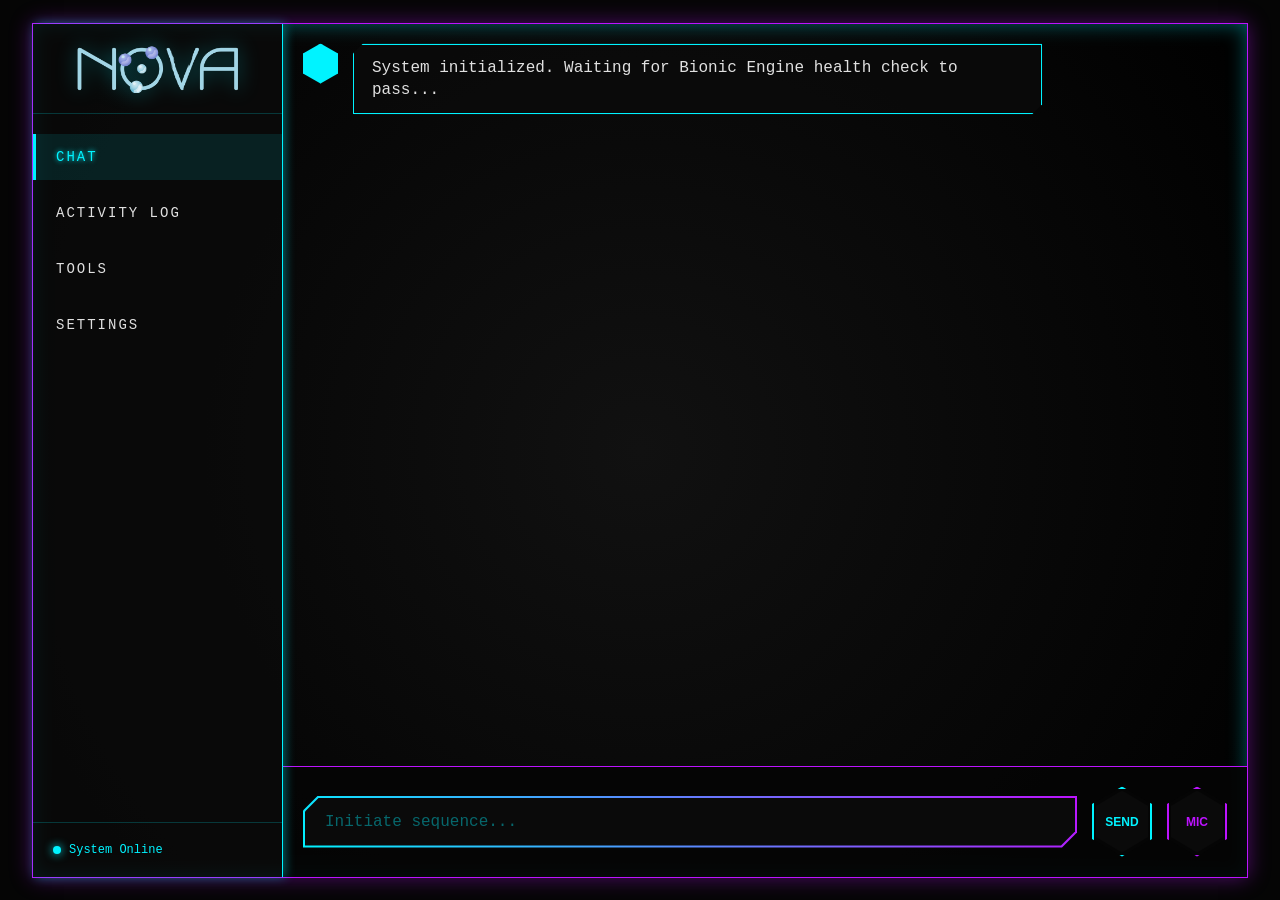
==== web/index.html @ f8d1fd41 "Fix KV caching and implement dynamic AI tools - Sort available tools alphabetically to maintain a st" ====
<!DOCTYPE html>
<html lang="en">
<head>
    <meta charset="UTF-8">
    <meta name="viewport" content="width=device-width, initial-scale=1.0">
    <title>NOVA - Personal AI</title>
    <link rel="stylesheet" href="style.css">
</head>
<body>

    <div class="container">

        <!-- Sidebar Navigation -->
        <aside class="sidebar">
            <div class="sidebar-header">
                <img src="assets/nova-logo.png" alt="NOVA Logo" class="nova-logo">
            </div>

            <nav class="sidebar-nav">
                <button class="nav-btn active" data-tab="tab-chat">
                    <span class="nav-text">CHAT</span>
                </button>
                <button class="nav-btn" data-tab="tab-log">
                    <span class="nav-text">ACTIVITY LOG</span>
                </button>
                <button class="nav-btn" data-tab="tab-tools">
                    <span class="nav-text">TOOLS</span>
                </button>
                <button class="nav-btn" data-tab="tab-settings">
                    <span class="nav-text">SETTINGS</span>
                </button>
            </nav>

            <div class="sidebar-footer">
                <div class="status-indicator">
                    <span class="dot"></span> System Online
                </div>
            </div>
        </aside>

        <!-- Main Content Area -->
        <div class="main-content">

            <!-- CHAT TAB -->
            <section id="tab-chat" class="tab-pane active">
                <main class="chat-container" id="chat-container">
                    <div class="message system">
                        <div class="hexagon-avatar system-avatar"></div>
                        <div class="message-content">System initialized. Waiting for Bionic Engine health check to pass...</div>
                    </div>
                </main>

                <footer class="input-area">
                    <div class="input-wrapper hexagon-border">
                        <input type="text" id="user-input" placeholder="Initiate sequence..." autocomplete="off">
                    </div>

                    <button id="send-btn" class="hexagon-btn send-btn">
                        <span>SEND</span>
                    </button>
                    <button id="mic-btn" class="hexagon-btn mic-btn">
                        <span>MIC</span>
                    </button>
                </footer>
            </section>

            <!-- ACTIVITY LOG TAB -->
            <section id="tab-log" class="tab-pane">
                <div class="pane-header">
                    <h3>SYSTEM ACTIVITY LOG</h3>
                </div>
                <div class="log-container" id="log-container">
                    <div class="log-entry system-log">
                        <span class="log-time">[sys_init]</span> Core components loaded.
                    </div>
                </div>
            </section>

            <!-- TOOLS TAB -->
            <section id="tab-tools" class="tab-pane">
                <div class="pane-header">
                    <h3>TOOL CONFIGURATION</h3>
                </div>
                <div class="settings-content" id="tools-tab-content">
                    <div class="settings-card">
                        <h4>Active AI Tools</h4>
                        <p class="card-desc">Select which tools NOVA can access during normal conversation. Disabling a tool prevents the AI from using it.</p>
                        <div class="form-group" id="ai-tools-container" style="display: flex; gap: 15px; flex-direction: column;">
                            <!-- Checkboxes populated dynamically by JS -->
                        </div>
                    </div>
                </div>
            </section>

            <!-- SETTINGS TAB -->
            <section id="tab-settings" class="tab-pane">
                <div class="pane-header">
                    <h3>SYSTEM SETTINGS</h3>
                </div>
                <div class="settings-content">

                    <div class="settings-card" id="vp-card-dashboard">
                        <h4>Voice Profiles (Speaker Verification)</h4>
                        <p class="card-desc">Enroll user voices so NOVA can identify who is speaking and ignore background noise (e.g. TVs).</p>

                        <!-- List of existing profiles -->
                        <div id="vp-list-container" style="margin-bottom: 20px;">
                            <!-- Populated by JS -->
                        </div>

                        <div style="border-top: 1px solid rgba(188, 19, 254, 0.3); padding-top: 15px; margin-top: 15px;">
                            <h5 style="color: var(--cyan); margin-bottom: 10px;">Add New Profile</h5>
                            <div class="form-group">
                                <label>User Name</label>
                                <input type="text" id="vp-name" class="cyber-input" placeholder="e.g. Jules">
                            </div>
                            <div class="form-group">
                                <label>Title / Pronoun</label>
                                <input type="text" id="vp-title" class="cyber-input" placeholder="e.g. Sir / Ma'am">
                            </div>

                            <button class="cyber-btn" id="enroll-voice-btn">
                                [ START ENROLLMENT ]
                            </button>
                        </div>
                    </div>

                    <!-- Voice Enrollment Wizard (Hidden by default) -->
                    <div class="settings-card" id="vp-card-wizard" style="display: none; text-align: center;">
                        <h4 style="color: var(--cyan); margin-bottom: 5px;">Acoustic Enrollment Phase</h4>
                        <p class="card-desc" id="vp-wizard-subtitle">Recording voice profile for <span id="vp-wizard-name" style="color: var(--purple);"></span></p>

                        <div style="margin: 20px 0; padding: 20px; background: rgba(0,0,0,0.5); border: 1px dashed var(--cyan);">
                            <p style="font-size: 12px; color: #888; margin-bottom: 10px;">Phrase <span id="vp-phrase-num">1</span> of 3</p>
                            <p id="vp-phrase-text" style="font-size: 18px; color: var(--text-main); font-style: italic; letter-spacing: 1px;">
                                "The quick brown fox jumps over the lazy dog."
                            </p>
                        </div>

                        <div style="display: flex; flex-direction: column; align-items: center; gap: 15px;">
                            <div style="display: flex; gap: 10px; justify-content: center; flex-wrap: wrap;">
                                <button class="cyber-btn" id="vp-btn-record" style="width: auto; padding: 10px 30px;">
                                    <span class="dot" style="display:inline-block; background-color: red; box-shadow: 0 0 10px red; animation: none;"></span> [ RECORD ]
                                </button>

                                <button class="cyber-btn" id="vp-btn-accept" style="display: none; width: auto; border-color: var(--cyan); color: var(--cyan);">
                                    [ ACCEPT ]
                                </button>
                                <button class="cyber-btn" id="vp-btn-rerecord" style="display: none; width: auto;">
                                    [ RE-RECORD ]
                                </button>
                            </div>

                            <!-- VU Meter -->
                            <div id="vu-meter-container" style="display: none; width: 80%; height: 10px; background: rgba(0,0,0,0.5); border: 1px solid var(--purple); border-radius: 5px; overflow: hidden;">
                                <!-- The level container maintains a fixed gradient, but clips its content to the width percentage -->
                                <div id="vu-level" style="width: 0%; height: 100%; background: linear-gradient(90deg, #00f3ff 0%, #0f0 40%, #ff0 75%, #f00 100%); background-size: 200px 10px; transition: width 0.05s ease-out;"></div>
                            </div>
                        </div>

                        <button class="cyber-btn" id="vp-btn-cancel" style="margin-top: 20px; border-color: #555; color: #888;">
                            [ CANCEL ENROLLMENT ]
                        </button>
                    </div>

                    <div class="settings-card">
                        <h4>Audio Engine</h4>
                        <p class="card-desc">Configure input microphone, local TTS output, and acoustic filters.</p>

                        <div class="form-group">
                            <label>Input Microphone</label>
                            <select id="audio-device-select" class="cyber-input" style="margin-bottom: 10px;">
                                <option value="">Loading devices...</option>
                            </select>

                            <label style="display: flex; justify-content: space-between;">
                                <span>Software Gain (Volume Boost)</span>
                                <span id="gain-value-display" style="color: var(--cyan);">1.0x</span>
                            </label>
                            <input type="range" id="audio-gain-slider" min="0.1" max="10.0" step="0.1" value="1.0" style="width: 100%; accent-color: var(--cyan); cursor: pointer; margin-bottom: 15px;">

                            <label style="display: flex; justify-content: space-between;">
                                <span>Noise Gate Threshold</span>
                                <span id="gate-value-display" style="color: var(--cyan);">-40 dB</span>
                            </label>
                            <input type="range" id="audio-gate-slider" min="-100" max="0" step="1" value="-40" style="width: 100%; accent-color: var(--purple); cursor: pointer; margin-bottom: 15px;">

                            <label class="cyber-checkbox-container">
                                <input type="checkbox" id="audio-spectral-nr" checked>
                                <span class="checkmark-hex"></span>
                                <span>Enable Spectral Noise Reduction (Anti-Hiss)</span>
                            </label>
                        </div>

                        <div class="form-group">
                            <label>TTS Output Voice</label>
                            <select id="tts-voice-select" class="cyber-input">
                                <option value="">Loading voices...</option>
                            </select>
                        </div>

                        <div class="form-group">
                            <label>Voice Effect</label>
                            <select id="tts-effect-select" class="cyber-input">
                                <option value="futuristic">Futuristic AI (Reverb + Chorus)</option>
                                <option value="robotic">Clean Robotic</option>
                                <option value="natural">Natural (No Effects)</option>
                            </select>
                        </div>
                    </div>

                    <div class="settings-card">
                        <h4>OBS Stream Overlay</h4>
                        <p class="card-desc">Add this URL as a "Browser Source" in OBS. Set width/height to your canvas size (e.g. 800x600).</p>
                        <div class="form-group">
                            <label>Browser Source URL</label>
                            <input type="text" id="obs-url" class="cyber-input" readonly>
                        </div>
                        <button class="cyber-btn" id="copy-obs-btn" style="margin-bottom: 15px;">
                            [ COPY URL ]
                        </button>

                        <div style="border-top: 1px solid rgba(0, 243, 255, 0.2); padding-top: 15px;">
                            <label class="cyber-checkbox-container" style="margin-bottom: 5px;">
                                <input type="checkbox" id="streamer-mode-toggle">
                                <span class="checkmark-hex"></span>
                                <span><strong>Enable Streamer Mode</strong> (Prevents AI from leaking private data)</span>
                            </label>
                            <p style="font-size: 11px; color: #888; margin-left: 30px; margin-top: 5px;">
                                <em>Note: If NOVA detects OBS Studio is running, this toggle will be automatically controlled.</em>
                            </p>
                        </div>
                    </div>

                    <div class="settings-card">
                        <h4>Dynamic Briefing Configuration</h4>
                        <p class="card-desc">Select the modular data streams NOVA should execute and include in her dynamic presence greeting report.</p>
                        <div class="form-group" id="dynamic-tools-container" style="display: flex; gap: 15px; flex-direction: column;">
                            <!-- Checkboxes populated dynamically by JS based on tools/ folder -->
                        </div>
                    </div>

                </div>
            </section>

        </div>
    </div>

    <!-- Scripts -->
    <script type="text/javascript" src="/eel.js"></script>
    <script src="main.js"></script>
</body>
</html>
---- web/style.css ----
:root {
    --bg-color: #050505;
    --cyan: #00f3ff;
    --cyan-glow: rgba(0, 243, 255, 0.4);
    --purple: #bc13fe;
    --purple-glow: rgba(188, 19, 254, 0.4);
    --text-main: #e0e0e0;
    --hex-bg: #0a0a0a;
}

* {
    box-sizing: border-box;
    margin: 0;
    padding: 0;
}

body {
    font-family: 'Courier New', Courier, monospace;
    background-color: var(--bg-color);
    color: var(--text-main);
    height: 100vh;
    display: flex;
    justify-content: center;
    align-items: center;
    overflow: hidden;
    /* Custom Default Cursor - Top-Left Cyberpunk Arrow. Properly URL-encoded and translated so tip is at exactly 0,0 */
    cursor: url("data:image/svg+xml,%3Csvg xmlns='http://www.w3.org/2000/svg' width='24' height='24' viewBox='0 0 32 32'%3E%3Cg transform='translate(-6.10, -6.10) rotate(-45 16 16)'%3E%3Cpath d='M 16 2 L 28 26 L 16 20 L 4 26 Z' fill='none' stroke='%23bc13fe' stroke-width='3' stroke-linejoin='round'/%3E%3Cpath d='M 16 6 L 24 22 L 16 18 L 8 22 Z' fill='%2300f3ff' stroke='none'/%3E%3Cpath d='M 16 12 L 20 20 L 16 18 L 12 20 Z' fill='none' stroke='%2300f3ff' stroke-width='1.5' stroke-linejoin='round'/%3E%3C/g%3E%3C/svg%3E") 0 0, auto;
}

/* Custom Hover Cursor - Glowing Top-Left Cyberpunk Arrow. Properly URL-encoded and translated. */
.nav-btn:hover, .send-btn:hover, .mic-btn:hover, .cyber-btn:hover,
input[type="text"]:hover, select:hover, .cyber-input:hover {
    cursor: url("data:image/svg+xml,%3Csvg xmlns='http://www.w3.org/2000/svg' width='36' height='36' viewBox='0 0 48 48'%3E%3Cdefs%3E%3Cfilter id='glow'%3E%3CfeGaussianBlur stdDeviation='3' result='coloredBlur'/%3E%3CfeMerge%3E%3CfeMergeNode in='coloredBlur'/%3E%3CfeMergeNode in='SourceGraphic'/%3E%3C/feMerge%3E%3C/filter%3E%3C/defs%3E%3Cg filter='url(%23glow)'%3E%3Cg transform='translate(8, 8) translate(-6.10, -6.10) rotate(-45 16 16)'%3E%3Cpath d='M 16 2 L 28 26 L 16 20 L 4 26 Z' fill='none' stroke='%23bc13fe' stroke-width='3' stroke-linejoin='round'/%3E%3Cpath d='M 16 6 L 24 22 L 16 18 L 8 22 Z' fill='%2300f3ff' stroke='none'/%3E%3Cpath d='M 16 12 L 20 20 L 16 18 L 12 20 Z' fill='none' stroke='%2300f3ff' stroke-width='1.5' stroke-linejoin='round'/%3E%3C/g%3E%3C/g%3E%3C/svg%3E") 6 6, pointer !important;
}

.container {
    width: 95vw;
    height: 95vh;
    background: radial-gradient(circle at center, #111 0%, #000 100%);
    border: 1px solid var(--purple);
    box-shadow: 0 0 20px var(--purple-glow), inset 0 0 20px var(--cyan-glow);
    display: flex;
    flex-direction: row; /* Changed to row for sidebar */
    position: relative;
}

/* Sidebar Navigation */
.sidebar {
    width: 250px;
    border-right: 1px solid var(--cyan);
    box-shadow: 2px 0 10px var(--cyan-glow);
    display: flex;
    flex-direction: column;
    background: rgba(10, 10, 10, 0.8);
    z-index: 10;
}

.sidebar-header {
    display: flex;
    justify-content: center;
    align-items: center;
    padding: 20px;
    border-bottom: 1px solid rgba(0, 243, 255, 0.2);
}

.nova-logo {
    max-width: 80%;
    height: auto;
    filter: drop-shadow(0 0 10px var(--cyan-glow));
}

.sidebar-nav {
    flex-grow: 1;
    display: flex;
    flex-direction: column;
    padding: 20px 0;
    gap: 10px;
}

.nav-btn {
    background: transparent;
    border: none;
    color: var(--text-main);
    padding: 15px 20px;
    text-align: left;
    cursor: pointer;
    font-family: inherit;
    font-size: 14px;
    letter-spacing: 2px;
    position: relative;
    transition: all 0.3s;
    border-left: 3px solid transparent;
}

.nav-btn:hover {
    background: rgba(188, 19, 254, 0.1);
    color: var(--purple);
}

.nav-btn.active {
    border-left: 3px solid var(--cyan);
    background: rgba(0, 243, 255, 0.1);
    color: var(--cyan);
    text-shadow: 0 0 5px var(--cyan);
}

.sidebar-footer {
    padding: 20px;
    border-top: 1px solid rgba(0, 243, 255, 0.2);
}

.status-indicator {
    display: flex;
    align-items: center;
    color: var(--cyan);
    font-size: 12px;
}

.dot {
    width: 8px;
    height: 8px;
    background-color: var(--cyan);
    border-radius: 50%;
    margin-right: 8px;
    box-shadow: 0 0 10px var(--cyan);
    animation: blink 2s infinite;
}

@keyframes blink {
    0%, 100% { opacity: 1; }
    50% { opacity: 0.3; }
}

/* Main Content Area */
.main-content {
    flex-grow: 1;
    position: relative;
    overflow: hidden;
    display: flex;
    flex-direction: column;
}

.tab-pane {
    display: none;
    width: 100%;
    height: 100%;
    flex-direction: column;
}

.tab-pane.active {
    display: flex;
}

.pane-header {
    padding: 20px;
    border-bottom: 1px solid rgba(188, 19, 254, 0.3);
}

.pane-header h3 {
    color: var(--purple);
    letter-spacing: 3px;
    font-size: 16px;
    text-shadow: 0 0 5px var(--purple);
}

/* Chat Tab Specifics */
.chat-container {
    flex-grow: 1;
    padding: 20px;
    overflow-y: auto;
    display: flex;
    flex-direction: column;
    gap: 15px;
}

.chat-container::-webkit-scrollbar { width: 8px; }
.chat-container::-webkit-scrollbar-track { background: transparent; }
.chat-container::-webkit-scrollbar-thumb { background: var(--purple); border-radius: 4px; }

.message {
    display: flex;
    align-items: flex-start;
    max-width: 80%;
    animation: fadeIn 0.3s ease-out;
}

.message.user {
    align-self: flex-end;
    flex-direction: row-reverse;
}

.message.system, .message.assistant {
    align-self: flex-start;
}

.hexagon-avatar {
    width: 35px;
    height: 40px;
    clip-path: polygon(50% 0%, 100% 25%, 100% 75%, 50% 100%, 0% 75%, 0% 25%);
    flex-shrink: 0;
}

.system-avatar {
    background-color: var(--cyan);
    box-shadow: 0 0 10px var(--cyan);
    margin-right: 15px;
}

.user-avatar {
    background-color: var(--purple);
    box-shadow: 0 0 10px var(--purple);
    margin-left: 15px;
}

.message-content {
    background: rgba(10, 10, 10, 0.8);
    padding: 12px 18px;
    border: 1px solid;
    position: relative;
    line-height: 1.4;
}

.message.system .message-content, .message.assistant .message-content {
    border-color: var(--cyan);
    box-shadow: 0 0 10px var(--cyan-glow);
    clip-path: polygon(10px 0, 100% 0, 100% calc(100% - 10px), calc(100% - 10px) 100%, 0 100%, 0 10px);
}

.message.user .message-content {
    border-color: var(--purple);
    box-shadow: 0 0 10px var(--purple-glow);
    color: var(--purple);
    clip-path: polygon(0 0, calc(100% - 10px) 0, 100% 10px, 100% 100%, 10px 100%, 0 calc(100% - 10px));
}

@keyframes fadeIn {
    from { opacity: 0; transform: translateY(10px); }
    to { opacity: 1; transform: translateY(0); }
}

/* Input Area */
.input-area {
    display: flex;
    padding: 20px;
    gap: 15px;
    border-top: 1px solid var(--purple);
    background: rgba(5, 5, 5, 0.9);
    align-items: center;
}

.input-wrapper {
    flex-grow: 1;
    position: relative;
    padding: 2px;
    background: linear-gradient(45deg, var(--cyan), var(--purple));
    clip-path: polygon(15px 0, 100% 0, 100% calc(100% - 15px), calc(100% - 15px) 100%, 0 100%, 0 15px);
}

.input-wrapper input {
    width: 100%;
    background-color: var(--hex-bg);
    border: none;
    padding: 15px 20px;
    color: var(--cyan);
    font-family: 'Courier New', Courier, monospace;
    font-size: 16px;
    outline: none;
    clip-path: polygon(14px 0, 100% 0, 100% calc(100% - 14px), calc(100% - 14px) 100%, 0 100%, 0 14px);
}

.input-wrapper input::placeholder {
    color: rgba(0, 243, 255, 0.4);
}

.hexagon-btn {
    width: 60px;
    height: 70px;
    background-color: var(--bg-color);
    border: none;
    color: white;
    cursor: pointer;
    position: relative;
    clip-path: polygon(50% 0%, 100% 25%, 100% 75%, 50% 100%, 0% 75%, 0% 25%);
    transition: all 0.2s;
    display: flex;
    justify-content: center;
    align-items: center;
}

.hexagon-btn span { font-size: 12px; font-weight: bold; z-index: 2; }

.send-btn { border: 2px solid var(--cyan); color: var(--cyan); box-shadow: 0 0 15px var(--cyan-glow); }
.send-btn::before {
    content: ''; position: absolute; inset: 2px; background-color: var(--hex-bg);
    clip-path: polygon(50% 0%, 100% 25%, 100% 75%, 50% 100%, 0% 75%, 0% 25%); z-index: 1;
}
.send-btn:hover { background-color: var(--cyan); color: var(--bg-color); box-shadow: 0 0 20px var(--cyan); }
.send-btn:hover::before { background-color: var(--cyan); }

.mic-btn { border: 2px solid var(--purple); color: var(--purple); box-shadow: 0 0 15px var(--purple-glow); }
.mic-btn::before {
    content: ''; position: absolute; inset: 2px; background-color: var(--hex-bg);
    clip-path: polygon(50% 0%, 100% 25%, 100% 75%, 50% 100%, 0% 75%, 0% 25%); z-index: 1;
}
.mic-btn:hover { background-color: var(--purple); color: var(--bg-color); box-shadow: 0 0 20px var(--purple); }
.mic-btn:hover::before { background-color: var(--purple); }

.loading-dots { display: inline-block; }
.loading-dots span {
    animation: loading 1.4s infinite both;
    width: 4px; height: 4px; background-color: var(--cyan);
    border-radius: 50%; display: inline-block; margin: 0 2px;
}
.loading-dots span:nth-child(1) { animation-delay: -0.32s; }
.loading-dots span:nth-child(2) { animation-delay: -0.16s; }
@keyframes loading { 0%, 80%, 100% { transform: scale(0); } 40% { transform: scale(1); } }

/* Shared Pane Content */
.settings-content, .log-container {
    padding: 20px;
    overflow-y: auto;
    flex-grow: 1;
    min-height: 0; /* Forces flex child to stay within parent bounds */
}

.settings-content::-webkit-scrollbar, .log-container::-webkit-scrollbar { width: 8px; }
.settings-content::-webkit-scrollbar-track, .log-container::-webkit-scrollbar-track { background: transparent; }
.settings-content::-webkit-scrollbar-thumb, .log-container::-webkit-scrollbar-thumb { background: var(--cyan); border-radius: 4px; }

/* Log Styles */
.log-entry {
    font-size: 14px;
    margin-bottom: 10px;
    padding-bottom: 10px;
    border-bottom: 1px dashed rgba(255, 255, 255, 0.1);
}
.log-time {
    color: var(--cyan);
    margin-right: 10px;
}
.system-log { color: #888; }
.tool-log { color: var(--purple); }

/* Settings Styles */
.settings-card {
    background: rgba(20, 20, 20, 0.8);
    border: 1px solid var(--purple);
    padding: 20px;
    margin-bottom: 20px;
    box-shadow: inset 0 0 10px rgba(188, 19, 254, 0.1);
}

.settings-card h4 {
    color: var(--cyan);
    margin-bottom: 10px;
}

.card-desc {
    font-size: 12px;
    color: #888;
    margin-bottom: 15px;
}

.form-group {
    margin-bottom: 15px;
}

.form-group label {
    display: block;
    margin-bottom: 5px;
    color: var(--text-main);
    font-size: 12px;
}

.cyber-input {
    width: 100%;
    background: #000;
    border: 1px solid var(--cyan);
    color: var(--cyan);
    padding: 10px;
    font-family: inherit;
    outline: none;
}
.cyber-input:focus {
    box-shadow: 0 0 10px var(--cyan-glow);
}

.cyber-btn {
    background: transparent;
    border: 1px solid var(--purple);
    color: var(--purple);
    padding: 10px 20px;
    cursor: pointer;
    font-family: inherit;
    letter-spacing: 2px;
    transition: all 0.3s;
    width: 100%;
    margin-top: 10px;
}

.cyber-btn:hover {
    background: var(--purple);
    color: #000;
    box-shadow: 0 0 15px var(--purple);
}

.placeholder-text {
    color: #555;
    font-style: italic;
}

/* Custom Cyberpunk Hexagon Checkbox */
.cyber-checkbox-container {
    display: flex;
    align-items: center;
    gap: 10px;
    cursor: pointer;
    user-select: none;
    font-size: 14px;
    color: var(--text-main);
}

.cyber-checkbox-container input {
    position: absolute;
    opacity: 0;
    cursor: pointer;
    height: 0;
    width: 0;
}

.checkmark-hex {
    position: relative;
    height: 20px;
    width: 20px;
    background-color: transparent;
    border: 1px solid var(--purple);
    clip-path: polygon(50% 0%, 100% 25%, 100% 75%, 50% 100%, 0% 75%, 0% 25%);
    transition: all 0.3s;
    display: flex;
    justify-content: center;
    align-items: center;
}

.cyber-checkbox-container:hover input ~ .checkmark-hex {
    border-color: var(--cyan);
    box-shadow: 0 0 10px var(--cyan-glow);
}

.cyber-checkbox-container input:checked ~ .checkmark-hex {
    background-color: rgba(188, 19, 254, 0.3);
    border-color: var(--purple);
    box-shadow: 0 0 10px var(--purple-glow);
}

.checkmark-hex:after {
    content: "";
    position: absolute;
    display: none;
}

.cyber-checkbox-container input:checked ~ .checkmark-hex:after {
    display: block;
}

/* Creating the checkmark shape inside the hexagon */
.cyber-checkbox-container .checkmark-hex:after {
    width: 4px;
    height: 8px;
    border: solid var(--text-main);
    border-width: 0 2px 2px 0;
    transform: rotate(45deg);
    margin-bottom: 2px;
}
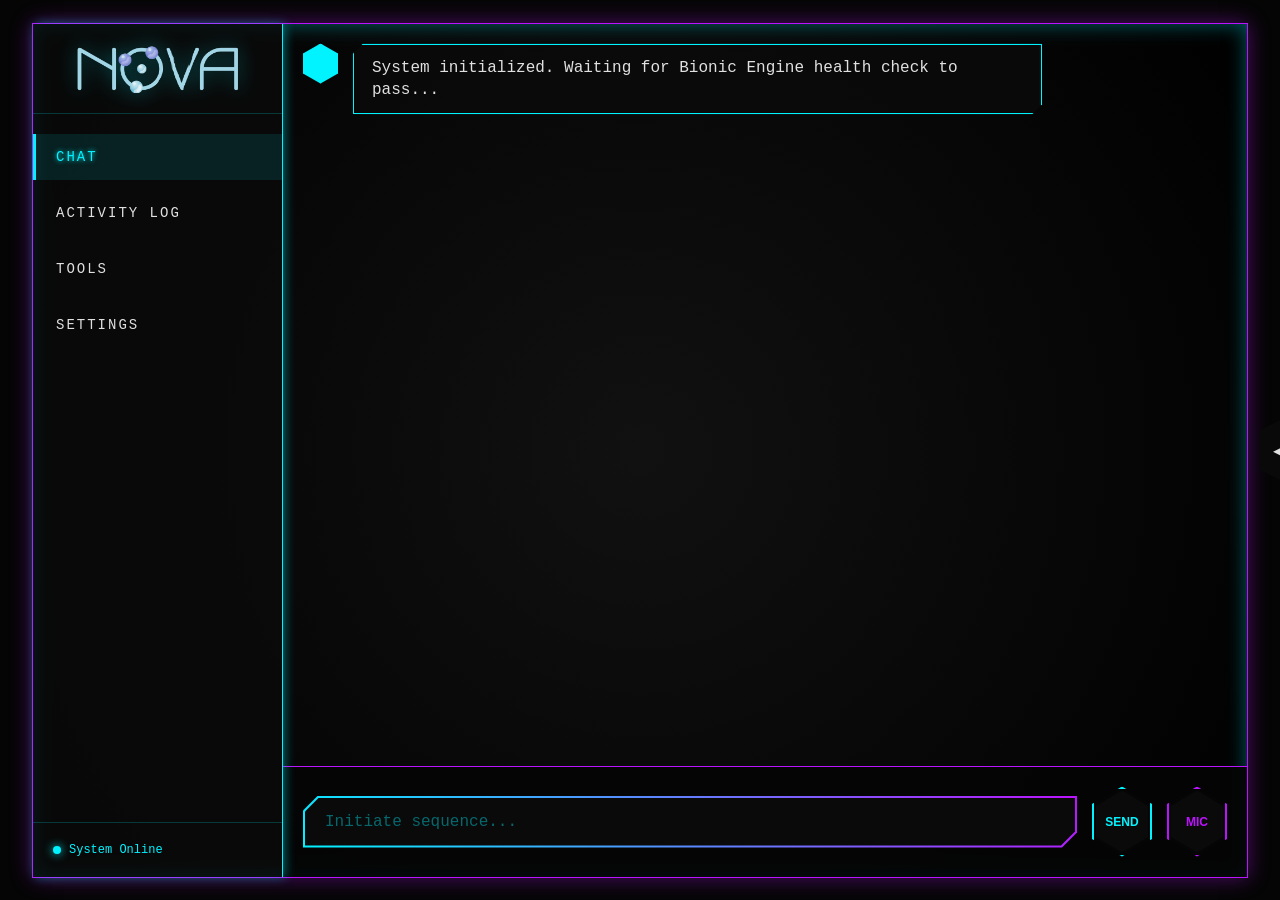
==== commit e4b176cb: "Fix Dropbox tool pathing and optimize TTS chunking\n\n- Fixed an issue where `tools/dropbox/main.py`" ====
--- a/web/index.html
+++ b/web/index.html
@@ -84,7 +84,7 @@
                 <div class="settings-content" id="tools-tab-content">
                     <div class="settings-card">
                         <h4>Active AI Tools</h4>
-                        <p class="card-desc">Select which tools NOVA can access during normal conversation. Disabling a tool prevents the AI from using it.</p>
+                        <p class="card-desc">Select which tools NOVA can access during normal conversation. You can also configure individual settings and lock tools to prevent them from executing while Streamer Mode is active.</p>
                         <div class="form-group" id="ai-tools-container" style="display: flex; gap: 15px; flex-direction: column;">
                             <!-- Checkboxes populated dynamically by JS -->
                         </div>
@@ -98,6 +98,30 @@
                     <h3>SYSTEM SETTINGS</h3>
                 </div>
                 <div class="settings-content">
+
+                    <!-- Model Configuration -->
+                    <div class="settings-card">
+                        <h4>AI Engine Configuration</h4>
+                        <p style="font-size: 10px; color: #888; margin-bottom: 15px;">Select the local .gguf models for the Bionic Engine to load.</p>
+
+                        <div class="form-group" style="display: flex; flex-direction: column; gap: 5px; margin-bottom: 10px;">
+                            <label style="color: var(--cyan); font-size: 12px;">Main Conversational Model (e.g. Llama 3B):</label>
+                            <div style="display: flex; gap: 10px; width: 100%;">
+                                <input type="text" id="config-main-model" class="cyber-input" style="width: 100%;" placeholder="Path to main model...">
+                                <button id="btn-browse-main-model" class="cyber-btn" style="padding: 5px 15px; white-space: nowrap;">BROWSE</button>
+                            </div>
+                        </div>
+
+                        <div class="form-group" style="display: flex; flex-direction: column; gap: 5px; margin-bottom: 15px;">
+                            <label style="color: var(--cyan); font-size: 12px;">Decision/Routing Model (e.g. LiquidAI 3B):</label>
+                            <div style="display: flex; gap: 10px; width: 100%;">
+                                <input type="text" id="config-decision-model" class="cyber-input" style="width: 100%;" placeholder="Path to decision model...">
+                                <button id="btn-browse-decision-model" class="cyber-btn" style="padding: 5px 15px; white-space: nowrap;">BROWSE</button>
+                            </div>
+                        </div>
+
+                        <button id="btn-save-models" class="cyber-btn" style="width: 100%; margin-top: 5px;">[ APPLY & LOAD MODELS ]</button>
+                    </div>
 
                     <div class="settings-card" id="vp-card-dashboard">
                         <h4>Voice Profiles (Speaker Verification)</h4>
@@ -199,14 +223,89 @@
                             </select>
                         </div>
 
-                        <div class="form-group">
-                            <label>Voice Effect</label>
-                            <select id="tts-effect-select" class="cyber-input">
-                                <option value="futuristic">Futuristic AI (Reverb + Chorus)</option>
-                                <option value="robotic">Clean Robotic</option>
-                                <option value="natural">Natural (No Effects)</option>
-                            </select>
-                        </div>
+                        <div class="form-group" style="margin-top: 15px;">
+                            <label style="display: flex; justify-content: space-between;">
+                                <span>Speech Rate</span>
+                                <span id="tts-rate-display" style="color: var(--cyan);">200 WPM</span>
+                            </label>
+                            <input type="range" id="tts-rate-slider" min="50" max="400" step="10" value="200" style="width: 100%; accent-color: var(--cyan); cursor: pointer; margin-bottom: 15px;">
+
+                            <label style="display: flex; justify-content: space-between;">
+                                <span>TTS Volume</span>
+                                <span id="tts-volume-display" style="color: var(--cyan);">100%</span>
+                            </label>
+                            <input type="range" id="tts-volume-slider" min="0" max="1" step="0.05" value="1.0" style="width: 100%; accent-color: var(--purple); cursor: pointer; margin-bottom: 15px;">
+
+                            <label style="display: flex; justify-content: space-between;">
+                                <span>Sentence Gap (ms)</span>
+                                <span id="tts-gap-display" style="color: var(--cyan);">200 ms</span>
+                            </label>
+                            <input type="range" id="tts-gap-slider" min="0" max="2" step="0.05" value="0.2" style="width: 100%; accent-color: var(--neon-cyan); cursor: pointer; margin-bottom: 15px;">
+                        </div>
+
+                        <div class="form-group" style="border: 1px solid var(--border-color); padding: 10px; margin-top: 15px;">
+                            <label style="display: flex; justify-content: space-between;">
+                                <span>Advanced DSP Effects</span>
+                                <input type="checkbox" id="dsp-enabled" style="cursor: pointer;">
+                            </label>
+
+                            <!-- Filters -->
+                            <label style="display: flex; justify-content: space-between; font-size: 0.85em; margin-top: 10px;">
+                                <span>High-Pass Filter (Hz)</span>
+                                <span id="dsp-hp-display" style="color: var(--cyan);">0 Hz</span>
+                            </label>
+                            <input type="range" id="dsp-hp-slider" min="0" max="1000" step="10" value="0" style="width: 100%; accent-color: var(--cyan); cursor: pointer;">
+
+                            <label style="display: flex; justify-content: space-between; font-size: 0.85em; margin-top: 10px;">
+                                <span>Low-Pass Filter (Hz)</span>
+                                <span id="dsp-lp-display" style="color: var(--cyan);">20000 Hz</span>
+                            </label>
+                            <input type="range" id="dsp-lp-slider" min="500" max="20000" step="100" value="20000" style="width: 100%; accent-color: var(--cyan); cursor: pointer;">
+
+                            <!-- Drive -->
+                            <label style="display: flex; justify-content: space-between; font-size: 0.85em; margin-top: 10px;">
+                                <span>Distortion / Drive</span>
+                                <span id="dsp-drive-display" style="color: var(--cyan);">0.0</span>
+                            </label>
+                            <input type="range" id="dsp-drive-slider" min="0" max="1" step="0.05" value="0" style="width: 100%; accent-color: var(--red); cursor: pointer;">
+
+                            <!-- Chorus -->
+                            <label style="display: flex; justify-content: space-between; font-size: 0.85em; margin-top: 10px;">
+                                <span>Chorus Mix</span>
+                                <span id="dsp-chorus-mix-display" style="color: var(--cyan);">0.0</span>
+                            </label>
+                            <input type="range" id="dsp-chorus-mix-slider" min="0" max="1" step="0.05" value="0" style="width: 100%; accent-color: var(--purple); cursor: pointer;">
+
+                            <!-- Delay -->
+                            <label style="display: flex; justify-content: space-between; font-size: 0.85em; margin-top: 10px;">
+                                <span>Delay Mix</span>
+                                <span id="dsp-delay-mix-display" style="color: var(--cyan);">0.0</span>
+                            </label>
+                            <input type="range" id="dsp-delay-mix-slider" min="0" max="1" step="0.05" value="0" style="width: 100%; accent-color: var(--neon-cyan); cursor: pointer;">
+
+                            <label style="display: flex; justify-content: space-between; font-size: 0.85em; margin-top: 10px;">
+                                <span>Delay Time (s)</span>
+                                <span id="dsp-delay-time-display" style="color: var(--cyan);">0.3 s</span>
+                            </label>
+                            <input type="range" id="dsp-delay-time-slider" min="0.01" max="1.0" step="0.01" value="0.3" style="width: 100%; accent-color: var(--neon-cyan); cursor: pointer;">
+
+                            <!-- Reverb -->
+                            <label style="display: flex; justify-content: space-between; font-size: 0.85em; margin-top: 10px;">
+                                <span>Reverb Mix</span>
+                                <span id="dsp-reverb-mix-display" style="color: var(--cyan);">0.0</span>
+                            </label>
+                            <input type="range" id="dsp-reverb-mix-slider" min="0" max="1" step="0.05" value="0" style="width: 100%; accent-color: var(--purple); cursor: pointer;">
+
+                            <label style="display: flex; justify-content: space-between; font-size: 0.85em; margin-top: 10px;">
+                                <span>Reverb Room Size</span>
+                                <span id="dsp-reverb-size-display" style="color: var(--cyan);">0.3</span>
+                            </label>
+                            <input type="range" id="dsp-reverb-size-slider" min="0.1" max="1.0" step="0.05" value="0.3" style="width: 100%; accent-color: var(--purple); cursor: pointer;">
+                        </div>
+
+                        <button class="cyber-btn" id="save-tts-btn" style="margin-top: 10px; width: 100%;">
+                            [ SAVE TTS CONFIGURATION ]
+                        </button>
                     </div>
 
                     <div class="settings-card">
@@ -246,6 +345,67 @@
         </div>
     </div>
 
+    <!-- MODALS -->
+    <!-- Tool Configuration Modal -->
+    <div id="tool-config-modal" class="modal-overlay" style="display: none; position: fixed; top: 0; left: 0; width: 100%; height: 100%; background: rgba(0,0,0,0.8); z-index: 1000; align-items: center; justify-content: center; backdrop-filter: blur(5px);">
+        <div class="modal-content" style="background: #111; border: 1px solid var(--neon-cyan); width: 80%; max-width: 800px; max-height: 80vh; display: flex; flex-direction: column; box-shadow: 0 0 20px rgba(0, 243, 255, 0.2);">
+            <div class="modal-header" style="padding: 20px; border-bottom: 1px solid rgba(0, 243, 255, 0.2); display: flex; justify-content: space-between; align-items: center;">
+                <h3 id="tool-config-title" style="margin: 0; color: var(--neon-cyan);">Configure Tool</h3>
+                <button class="icon-btn close-btn" onclick="document.getElementById('tool-config-modal').style.display='none';" style="background: none; border: none; color: var(--neon-cyan); font-size: 24px; cursor: pointer; text-shadow: 0 0 5px var(--neon-cyan);">×</button>
+            </div>
+            <div class="modal-body" id="tool-config-body" style="padding: 20px; overflow-y: auto; flex-grow: 1; display: flex; flex-direction: column; gap: 15px;">
+                <!-- Dynamic fields will be injected here -->
+            </div>
+            <div class="modal-footer" style="padding: 20px; border-top: 1px solid rgba(0, 243, 255, 0.2); display: flex; justify-content: flex-end;">
+                <button class="cyber-btn" id="save-config-btn">SAVE CONFIGURATION</button>
+            </div>
+        </div>
+    </div>
+
+    <!-- Tool Keywords Editor Modal -->
+    <div id="tool-keywords-modal" class="modal-overlay" style="display: none;">
+        <div class="modal-content" style="max-width: 500px;">
+            <div class="modal-header">
+                <h3 id="tool-keywords-title" style="color: var(--purple); margin: 0;">Edit Trigger Keywords</h3>
+                <button class="close-btn" onclick="document.getElementById('tool-keywords-modal').style.display='none'">X</button>
+            </div>
+            <div class="modal-body" style="max-height: 50vh; overflow-y: auto; padding: 20px;">
+                <p class="card-desc">Enter words or phrases that should instantly trigger this tool's execution when you say them. Press Enter or click Add to append a new phrase.</p>
+                <div style="display: flex; gap: 10px; margin-bottom: 20px;">
+                    <input type="text" id="new-keyword-input" class="cyber-input" placeholder="e.g. check order status...">
+                    <button class="cyber-btn" id="add-keyword-btn" style="white-space: nowrap; margin-top: 0; padding: 10px;">[ ADD ]</button>
+                </div>
+                <div id="keywords-list-container" style="display: flex; flex-direction: column; gap: 10px;">
+                    <!-- Keywords injected here -->
+                </div>
+            </div>
+            <div class="modal-footer" style="padding: 20px; border-top: 1px solid rgba(188, 19, 254, 0.2); display: flex; justify-content: flex-end;">
+                <button class="cyber-btn" id="save-keywords-btn" style="border-color: var(--purple); color: var(--purple);">SAVE KEYWORDS</button>
+            </div>
+        </div>
+    </div>
+
+    <!-- Sliding Drop Box Panel -->
+    <div id="dropbox-panel" class="dropbox-panel">
+        <button id="dropbox-toggle" class="dropbox-toggle">
+            <span class="arrow">◀</span>
+        </button>
+        <div class="dropbox-content">
+            <h3 style="color: var(--neon-cyan); margin-top: 0;">NOVA Drop Box</h3>
+            <p style="font-size: 0.85em; color: #888; margin-bottom: 15px;">Drag & drop files here to link them.</p>
+
+            <input type="text" id="dropbox-filter" class="cyber-input" placeholder="Filter files..." style="width: 100%; margin-bottom: 10px;">
+
+            <div id="dropbox-list" class="dropbox-list">
+                <!-- File items dynamically injected here -->
+            </div>
+
+            <div id="dropbox-zone" class="dropbox-zone">
+                DROP FILES HERE
+            </div>
+        </div>
+    </div>
+
     <!-- Scripts -->
     <script type="text/javascript" src="/eel.js"></script>
     <script src="main.js"></script>
--- a/web/style.css
+++ b/web/style.css
@@ -218,6 +218,9 @@
     border: 1px solid;
     position: relative;
     line-height: 1.4;
+    word-wrap: break-word;
+    white-space: pre-wrap;
+    max-width: 100%;
 }
 
 .message.system .message-content, .message.assistant .message-content {
@@ -471,3 +474,112 @@
     transform: rotate(45deg);
     margin-bottom: 2px;
 }
+
+/* Sliding Drop Box Panel */
+.dropbox-panel {
+    position: fixed;
+    top: 50px;
+    right: -320px; /* Hidden by default */
+    width: 300px;
+    height: calc(100vh - 100px);
+    background: rgba(10, 10, 10, 0.95);
+    border: 1px solid var(--neon-cyan);
+    border-right: none;
+    box-shadow: -5px 0 15px rgba(0, 243, 255, 0.1);
+    transition: right 0.3s cubic-bezier(0.4, 0, 0.2, 1);
+    z-index: 1000;
+    display: flex;
+}
+
+.dropbox-panel.open {
+    right: 0;
+}
+
+.dropbox-toggle {
+    position: absolute;
+    left: -40px;
+    top: 50%;
+    transform: translateY(-50%);
+    width: 40px;
+    height: 80px;
+    background: rgba(10, 10, 10, 0.95);
+    border: 1px solid var(--neon-cyan);
+    border-right: none;
+    cursor: pointer;
+    display: flex;
+    align-items: center;
+    justify-content: center;
+    color: var(--neon-cyan);
+    font-size: 20px;
+    clip-path: polygon(0 20px, 100% 0, 100% 100%, 0 calc(100% - 20px));
+}
+
+.dropbox-toggle .arrow {
+    transition: transform 0.3s ease;
+}
+
+.dropbox-panel.open .dropbox-toggle .arrow {
+    transform: rotate(180deg);
+}
+
+.dropbox-content {
+    padding: 20px;
+    width: 100%;
+    display: flex;
+    flex-direction: column;
+}
+
+.dropbox-list {
+    flex-grow: 1;
+    overflow-y: auto;
+    margin-bottom: 15px;
+    border: 1px solid rgba(0, 243, 255, 0.2);
+    padding: 10px;
+    display: flex;
+    flex-direction: column;
+    gap: 8px;
+}
+
+.dropbox-list::-webkit-scrollbar { width: 5px; }
+.dropbox-list::-webkit-scrollbar-track { background: transparent; }
+.dropbox-list::-webkit-scrollbar-thumb { background: var(--neon-cyan); }
+
+.dropbox-item {
+    background: rgba(0, 243, 255, 0.05);
+    border: 1px solid rgba(0, 243, 255, 0.3);
+    padding: 8px;
+    display: flex;
+    justify-content: space-between;
+    align-items: center;
+    font-size: 0.9em;
+    word-break: break-all;
+}
+
+.dropbox-item .delete-btn {
+    background: transparent;
+    border: none;
+    color: var(--red);
+    cursor: pointer;
+    font-size: 1.2em;
+    padding: 0 5px;
+}
+
+.dropbox-item .delete-btn:hover {
+    color: #ff4444;
+}
+
+.dropbox-zone {
+    height: 80px;
+    border: 2px dashed var(--neon-cyan);
+    display: flex;
+    align-items: center;
+    justify-content: center;
+    color: var(--neon-cyan);
+    font-weight: bold;
+    letter-spacing: 2px;
+    transition: background 0.2s;
+}
+
+.dropbox-zone.dragover {
+    background: rgba(0, 243, 255, 0.2);
+}
